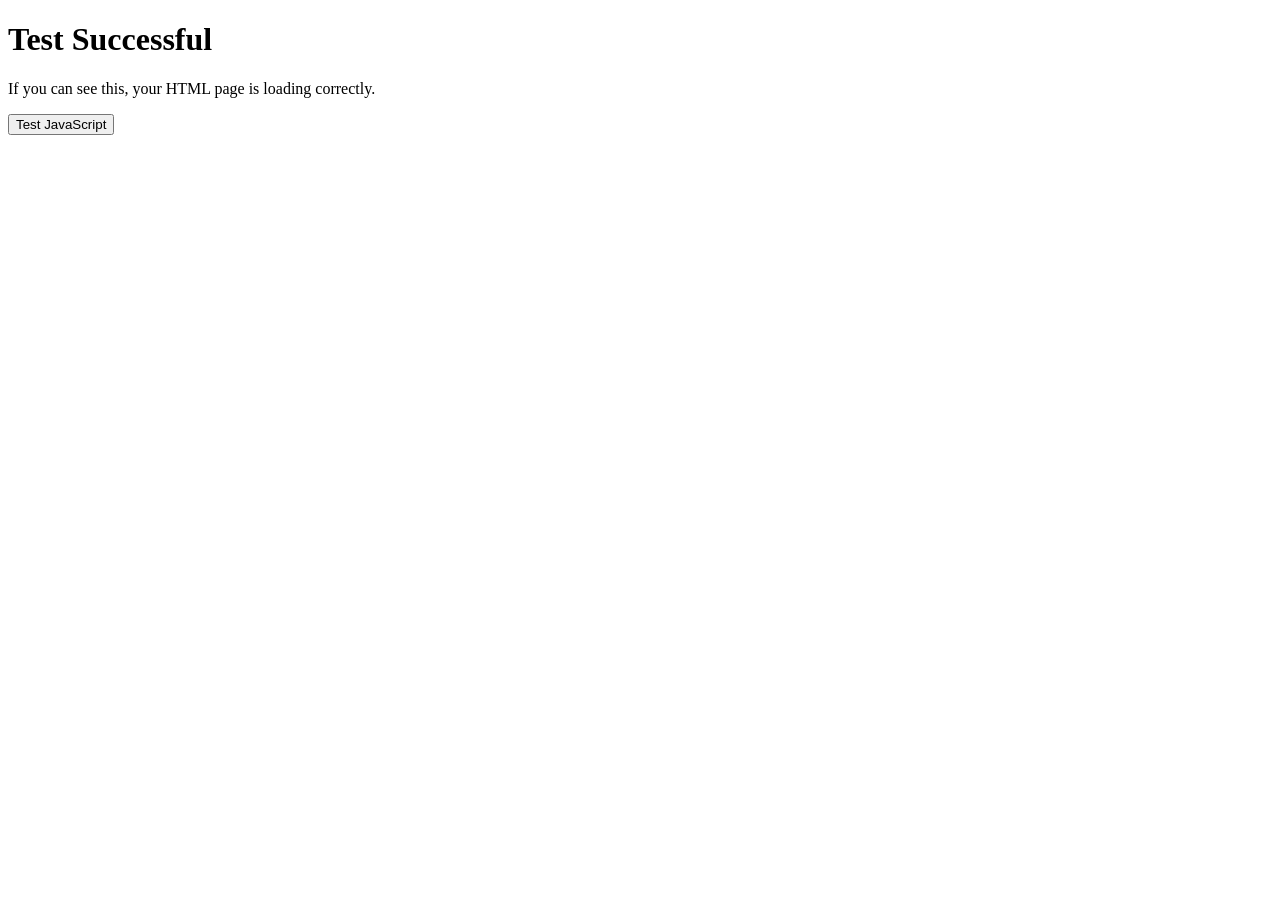
==== index.html @ 6f076357 "hello tyler" ====
<!DOCTYPE html>
<html lang="en">
<head>
    <meta charset="UTF-8">
    <meta name="viewport" content="width=device-width, initial-scale=1.0">
    <title>Site Test Page</title>
</head>
<body>
    <h1>Test Successful</h1>
    <p>If you can see this, your HTML page is loading correctly.</p>
    <button onclick="alert('JavaScript is working!')">Test JavaScript</button>
</body>
</html>
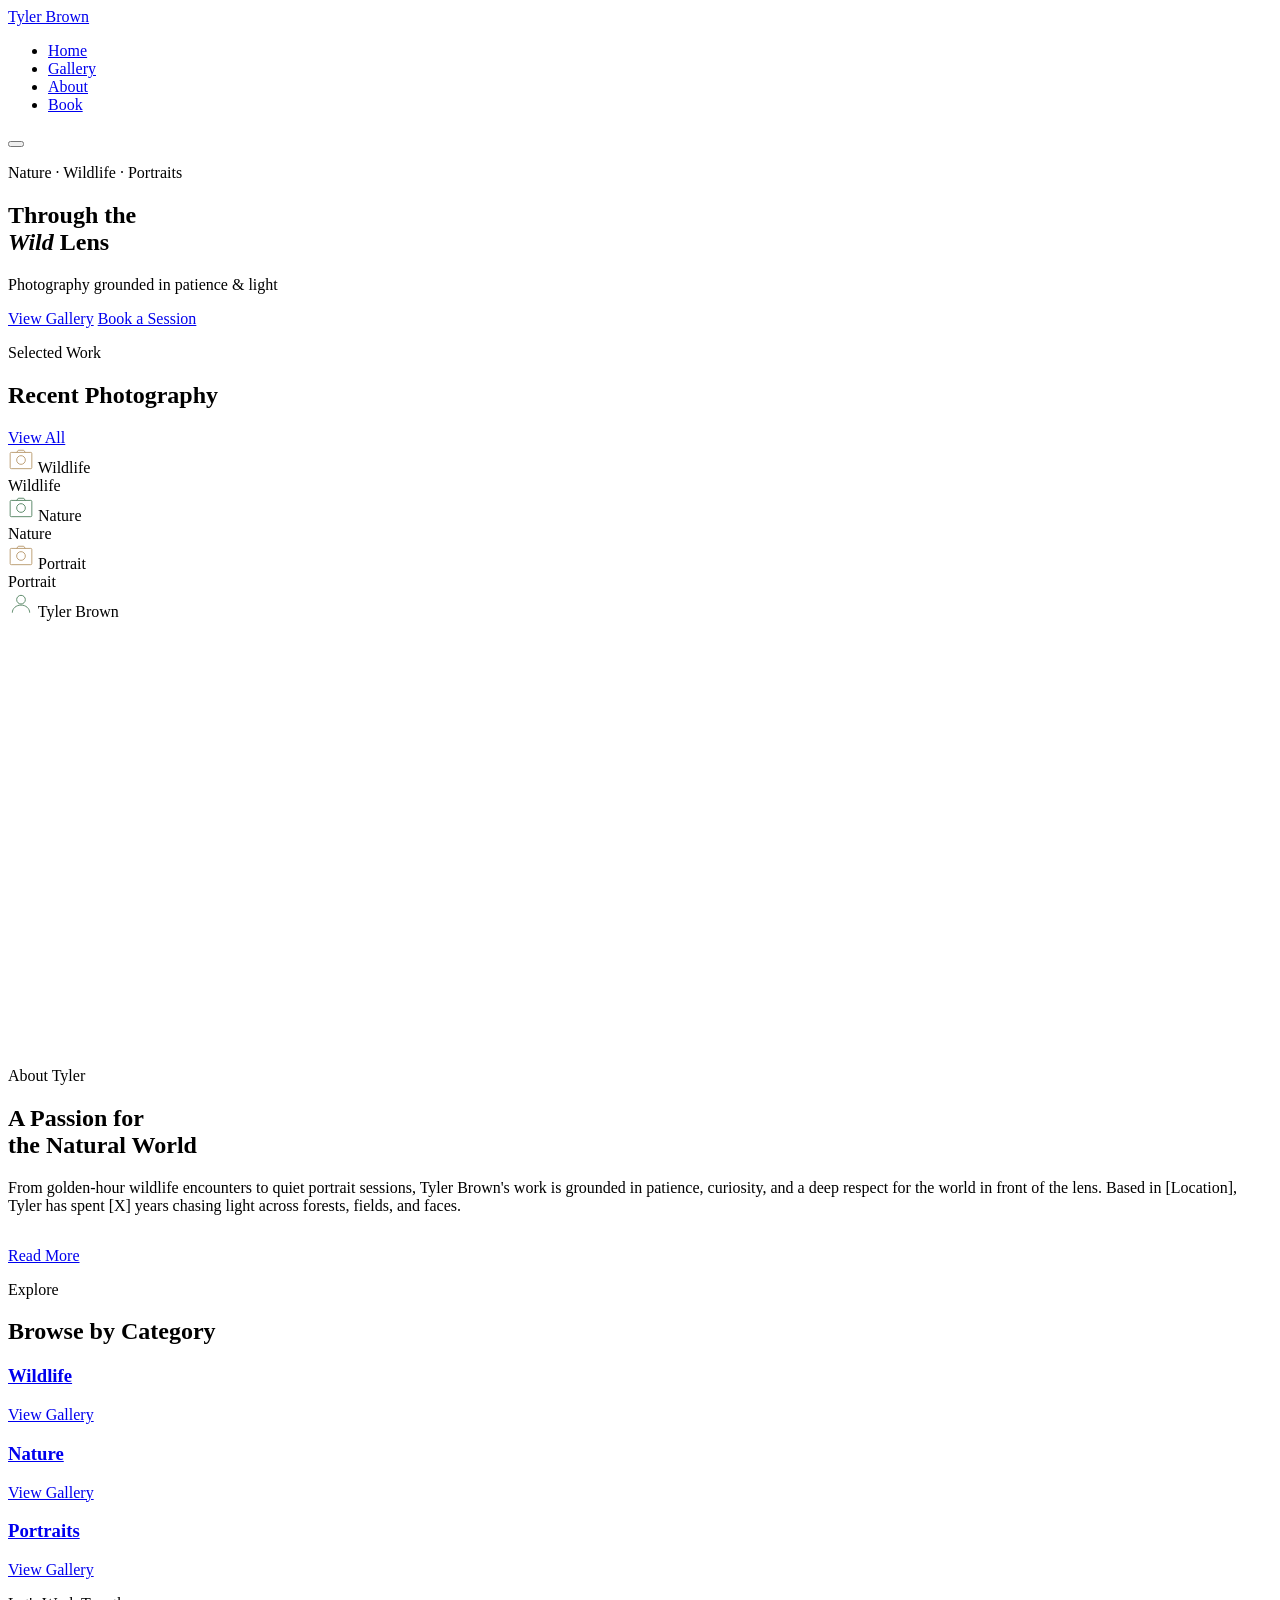
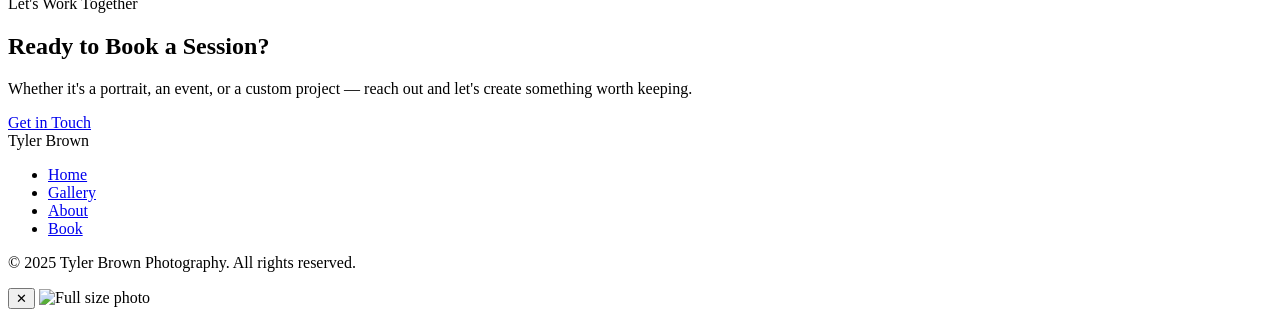
==== commit 8fff107b: "testing" ====
--- a/index.html
+++ b/index.html
@@ -1,13 +1,159 @@
 <!DOCTYPE html>
 <html lang="en">
 <head>
-    <meta charset="UTF-8">
-    <meta name="viewport" content="width=device-width, initial-scale=1.0">
-    <title>Site Test Page</title>
+  <meta charset="UTF-8" />
+  <meta name="viewport" content="width=device-width, initial-scale=1.0" />
+  <meta name="description" content="Tyler Brown Photography — Nature, wildlife, and portrait photography." />
+  <title>Tyler Brown Photography</title>
+  <link rel="preconnect" href="https://fonts.googleapis.com" />
+  <link rel="preconnect" href="https://fonts.gstatic.com" crossorigin />
+  <link href="https://fonts.googleapis.com/css2?family=Cormorant+Garamond:ital,wght@0,300;0,400;1,300;1,400&family=Jost:wght@300;400;500&display=swap" rel="stylesheet" />
+  <link rel="stylesheet" href="css/style.css" />
 </head>
 <body>
-    <h1>Test Successful</h1>
-    <p>If you can see this, your HTML page is loading correctly.</p>
-    <button onclick="alert('JavaScript is working!')">Test JavaScript</button>
+
+  <nav>
+    <a href="index.html" class="nav-logo">Tyler Brown</a>
+    <ul class="nav-links">
+      <li><a href="index.html">Home</a></li>
+      <li><a href="gallery.html">Gallery</a></li>
+      <li><a href="about.html">About</a></li>
+      <li><a href="book.html">Book</a></li>
+    </ul>
+    <button class="nav-toggle" aria-label="Toggle menu">
+      <span></span><span></span><span></span>
+    </button>
+  </nav>
+
+  <section class="hero">
+    <div class="hero-wall"></div>
+    <div class="hero-grain"></div>
+    <div class="hero-floor">
+      <div class="hero-floor-seams"></div>
+      <div class="hero-floor-top"></div>
+    </div>
+    <div class="hero-content">
+      <p class="hero-eyebrow">Nature · Wildlife · Portraits</p>
+      <h1 class="hero-title">Through the<br><em>Wild</em> Lens</h1>
+      <p class="hero-sub">Photography grounded in patience &amp; light</p>
+      <div class="hero-cta">
+        <a href="gallery.html" class="btn btn-gold">View Gallery</a>
+        <a href="book.html" class="btn btn-forest">Book a Session</a>
+      </div>
+    </div>
+  </section>
+
+  <section class="featured">
+    <div class="featured-header fade-in">
+      <div>
+        <p class="section-label">Selected Work</p>
+        <h2 class="section-title">Recent Photography</h2>
+      </div>
+      <a href="gallery.html" class="btn btn-dark">View All</a>
+    </div>
+    <div class="featured-grid">
+      <div class="photo-card">
+        <div class="photo-placeholder">
+          <svg width="26" height="26" viewBox="0 0 24 24" fill="none" stroke="#b49464" stroke-width="0.8"><rect x="2" y="5" width="20" height="15" rx="1"/><circle cx="12" cy="12" r="4"/><path d="M8 5l1.5-2h5L16 5"/></svg>
+          <span>Wildlife</span>
+        </div>
+        <div class="photo-card-overlay"><span class="photo-card-label">Wildlife</span></div>
+      </div>
+      <div class="photo-card">
+        <div class="photo-placeholder">
+          <svg width="26" height="26" viewBox="0 0 24 24" fill="none" stroke="#4a7c59" stroke-width="0.8"><rect x="2" y="5" width="20" height="15" rx="1"/><circle cx="12" cy="12" r="4"/><path d="M8 5l1.5-2h5L16 5"/></svg>
+          <span>Nature</span>
+        </div>
+        <div class="photo-card-overlay"><span class="photo-card-label">Nature</span></div>
+      </div>
+      <div class="photo-card">
+        <div class="photo-placeholder">
+          <svg width="26" height="26" viewBox="0 0 24 24" fill="none" stroke="#b49464" stroke-width="0.8"><rect x="2" y="5" width="20" height="15" rx="1"/><circle cx="12" cy="12" r="4"/><path d="M8 5l1.5-2h5L16 5"/></svg>
+          <span>Portrait</span>
+        </div>
+        <div class="photo-card-overlay"><span class="photo-card-label">Portrait</span></div>
+      </div>
+    </div>
+  </section>
+
+  <section class="about-inline">
+    <div class="about-inline-inner">
+      <div class="about-img-wrap fade-in">
+        <div class="photo-placeholder" style="height:460px;border-radius:1px;">
+          <svg width="26" height="26" viewBox="0 0 24 24" fill="none" stroke="#4a7c59" stroke-width="0.8"><circle cx="12" cy="8" r="4"/><path d="M4 20c0-4 3.6-7 8-7s8 3 8 7"/></svg>
+          <span>Tyler Brown</span>
+        </div>
+        <div class="about-img-accent"></div>
+      </div>
+      <div class="about-text fade-in">
+        <p class="section-label">About Tyler</p>
+        <h2 class="section-title">A Passion for<br>the Natural World</h2>
+        <p class="section-body" style="margin:1.25rem 0 2rem;">
+          From golden-hour wildlife encounters to quiet portrait sessions,
+          Tyler Brown's work is grounded in patience, curiosity, and a deep
+          respect for the world in front of the lens. Based in [Location],
+          Tyler has spent [X] years chasing light across forests, fields, and faces.
+        </p>
+        <a href="about.html" class="btn btn-outline-parchment">Read More</a>
+      </div>
+    </div>
+  </section>
+
+  <section class="categories">
+    <div class="categories-inner">
+      <p class="section-label">Explore</p>
+      <h2 class="section-title fade-in">Browse by Category</h2>
+      <div class="categories-grid">
+        <a href="gallery.html?filter=wildlife" class="category-card">
+          <div class="category-glow green"></div>
+          <div class="category-card-content">
+            <h3 class="category-card-title">Wildlife</h3>
+            <span class="category-card-sub">View Gallery</span>
+          </div>
+        </a>
+        <a href="gallery.html?filter=nature" class="category-card">
+          <div class="category-glow green"></div>
+          <div class="category-card-content">
+            <h3 class="category-card-title">Nature</h3>
+            <span class="category-card-sub">View Gallery</span>
+          </div>
+        </a>
+        <a href="gallery.html?filter=portraits" class="category-card">
+          <div class="category-glow gold"></div>
+          <div class="category-card-content">
+            <h3 class="category-card-title">Portraits</h3>
+            <span class="category-card-sub">View Gallery</span>
+          </div>
+        </a>
+      </div>
+    </div>
+  </section>
+
+  <section class="cta-banner">
+    <p class="section-label">Let's Work Together</p>
+    <h2 class="section-title">Ready to Book a Session?</h2>
+    <p class="section-body">
+      Whether it's a portrait, an event, or a custom project — reach out and let's create something worth keeping.
+    </p>
+    <a href="book.html" class="btn btn-gold">Get in Touch</a>
+  </section>
+
+  <footer>
+    <span class="footer-logo">Tyler Brown</span>
+    <ul class="footer-links">
+      <li><a href="index.html">Home</a></li>
+      <li><a href="gallery.html">Gallery</a></li>
+      <li><a href="about.html">About</a></li>
+      <li><a href="book.html">Book</a></li>
+    </ul>
+    <p class="footer-copy">&copy; 2025 Tyler Brown Photography. All rights reserved.</p>
+  </footer>
+
+  <div class="lightbox" id="lightbox">
+    <button class="lightbox-close" onclick="closeLightbox()">&#x2715;</button>
+    <img class="lightbox-img" id="lightbox-img" src="" alt="Full size photo" />
+  </div>
+
+  <script src="js/main.js"></script>
 </body>
-</html>
+</html>
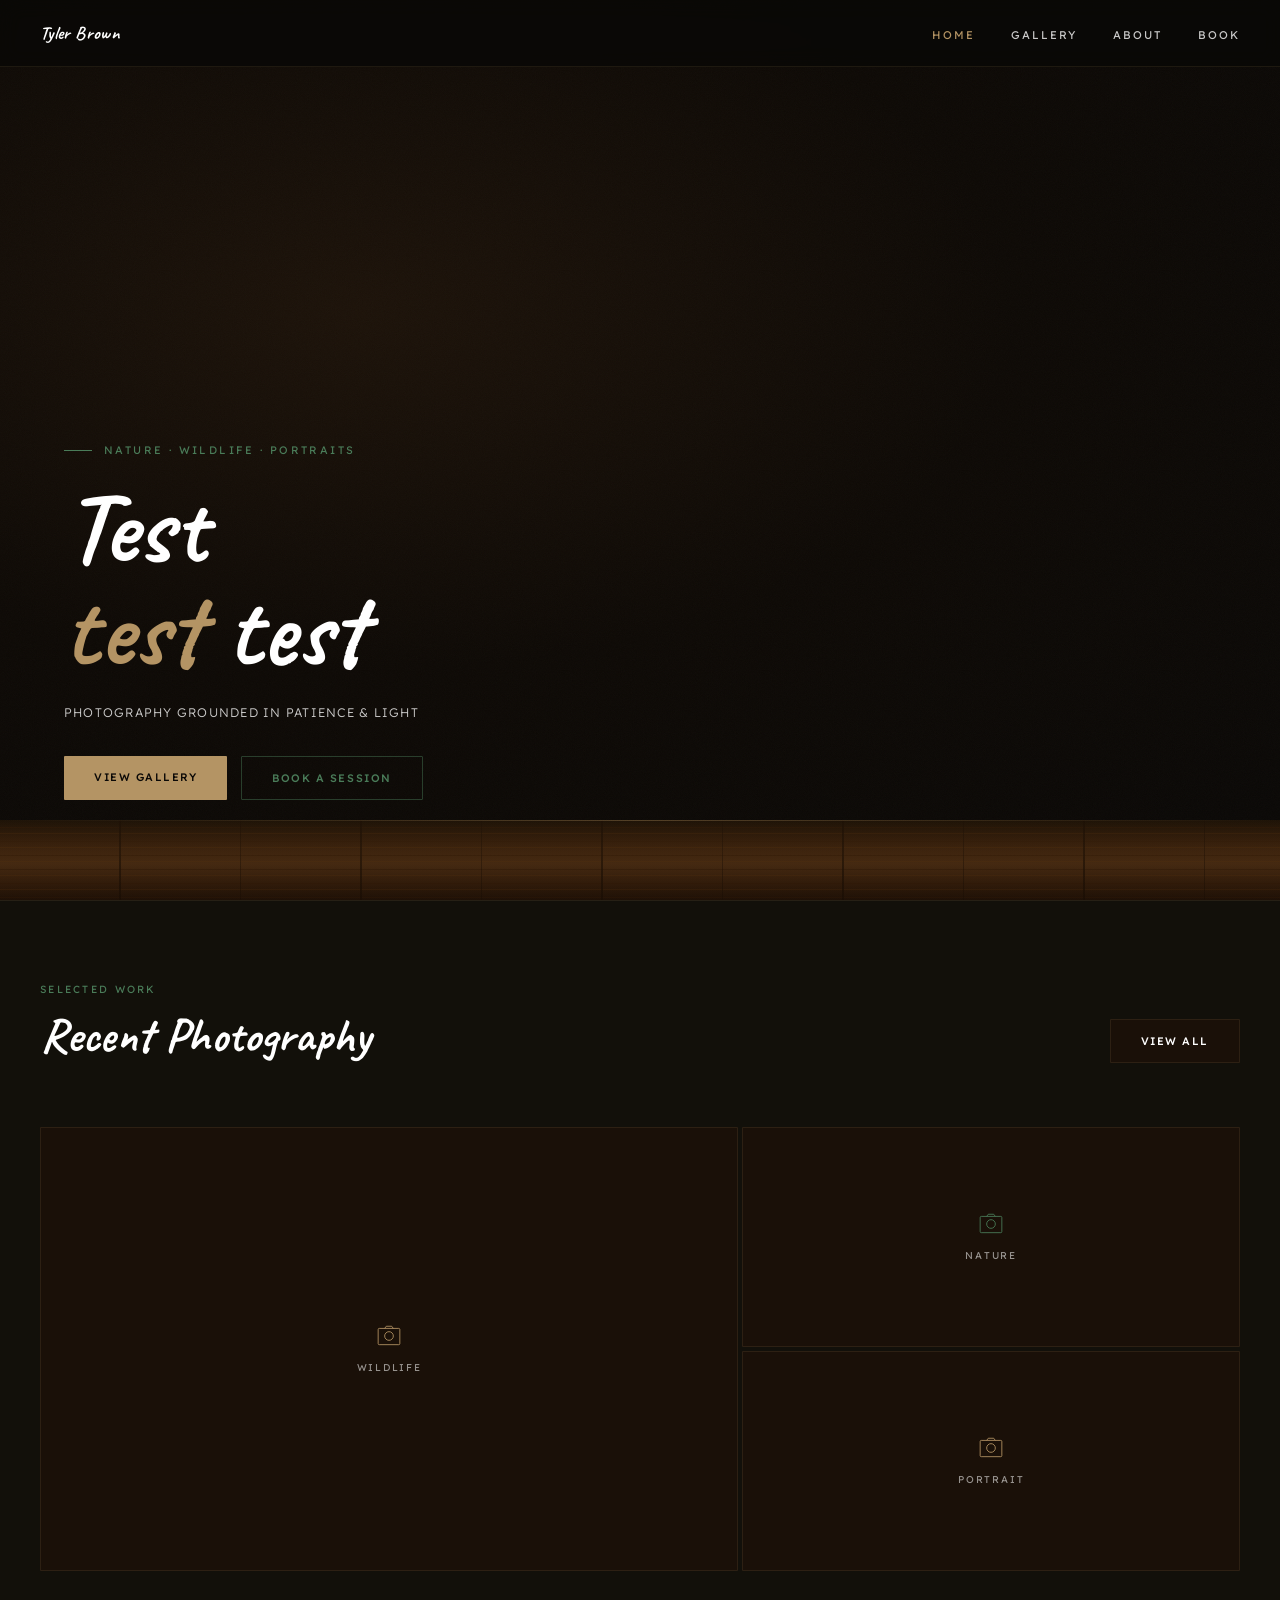
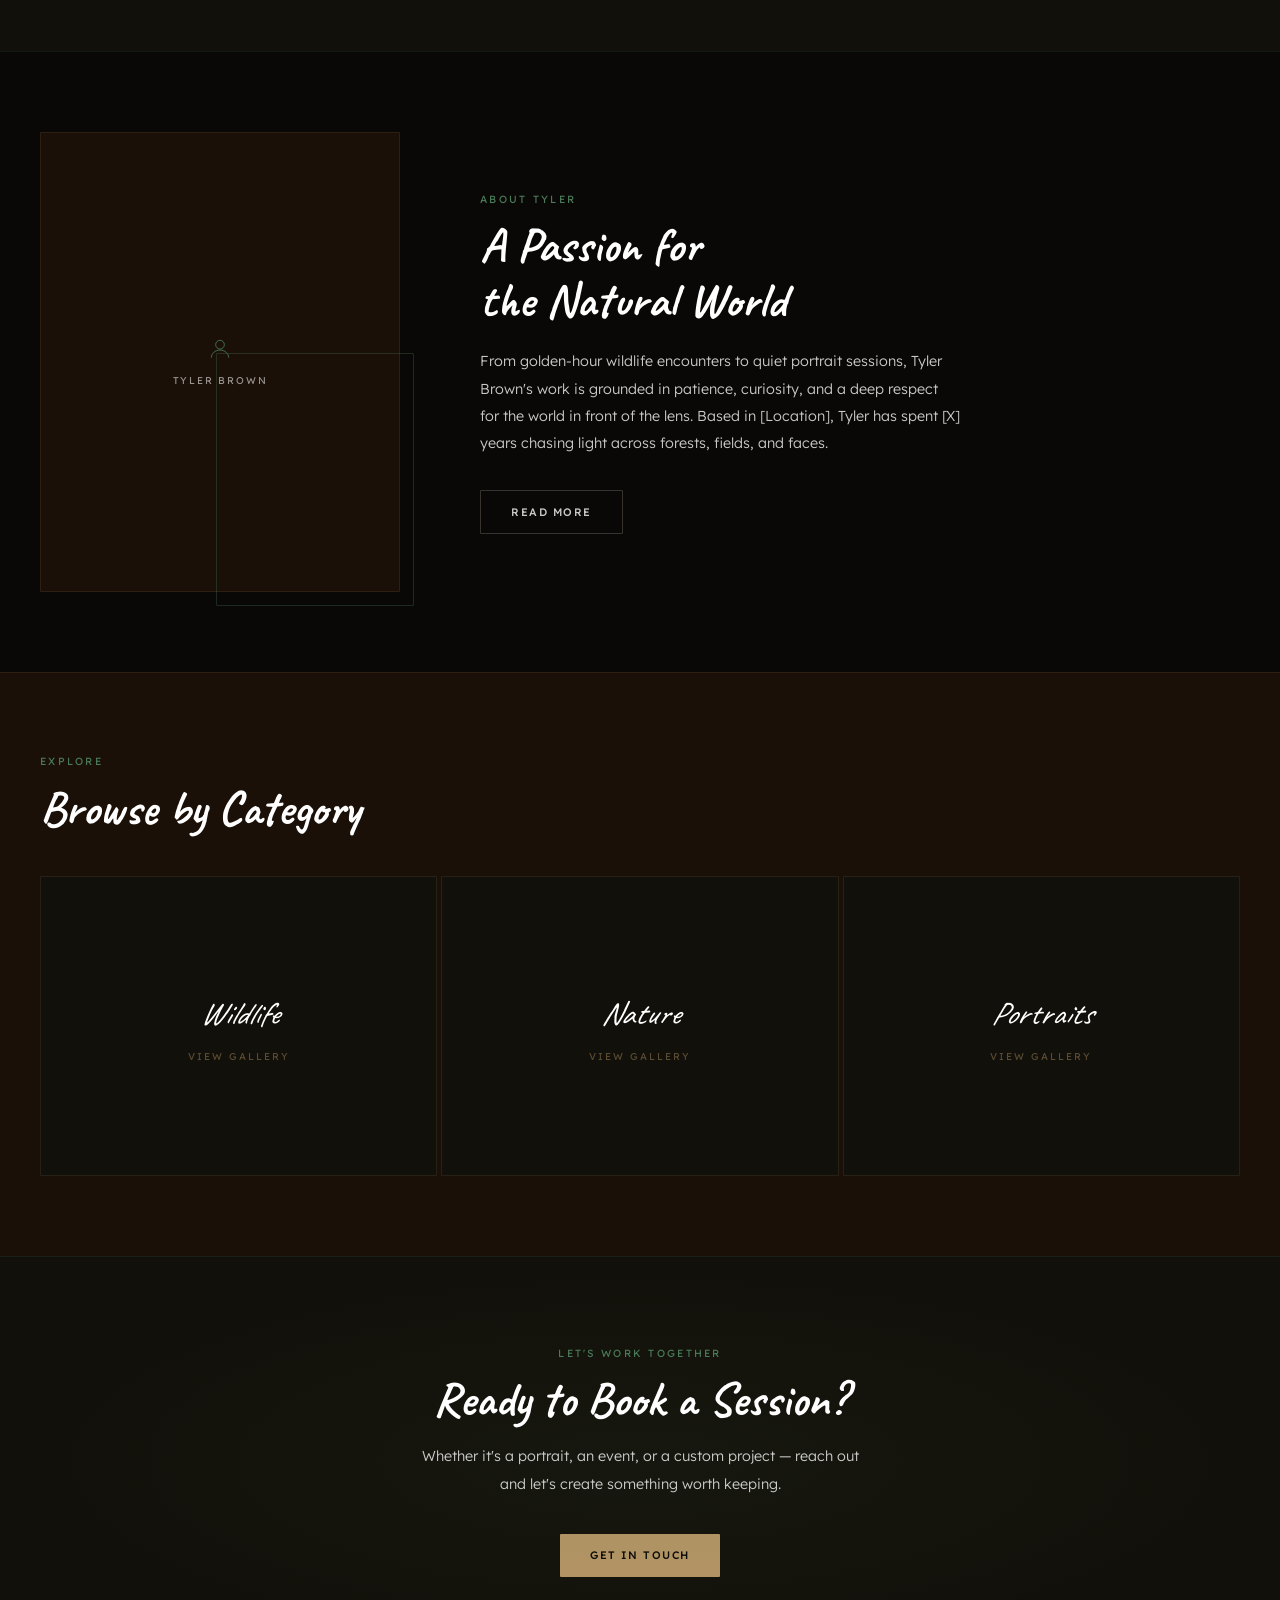
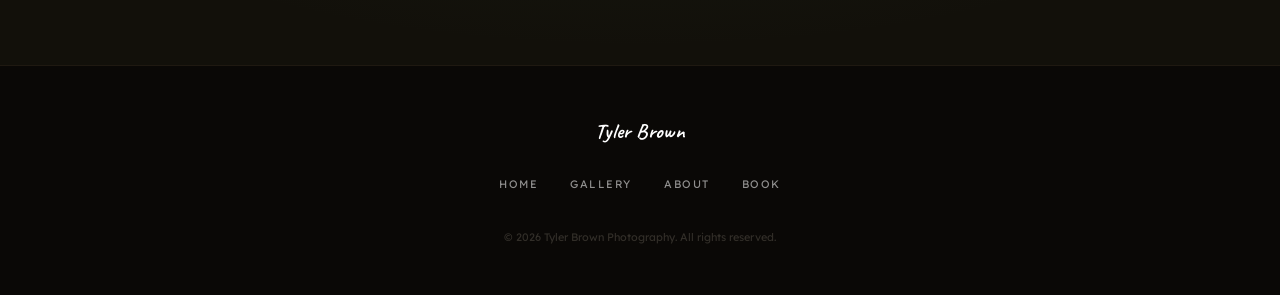
==== commit 7813ca19: "add site files, ignore .claude folder" ====
--- a/index.html
+++ b/index.html
@@ -8,7 +8,7 @@
   <link rel="preconnect" href="https://fonts.googleapis.com" />
   <link rel="preconnect" href="https://fonts.gstatic.com" crossorigin />
   <link href="https://fonts.googleapis.com/css2?family=Cormorant+Garamond:ital,wght@0,300;0,400;1,300;1,400&family=Jost:wght@300;400;500&display=swap" rel="stylesheet" />
-  <link rel="stylesheet" href="css/style.css" />
+  <link rel="stylesheet" href="style_2.css" />
 </head>
 <body>
 
@@ -34,7 +34,7 @@
     </div>
     <div class="hero-content">
       <p class="hero-eyebrow">Nature · Wildlife · Portraits</p>
-      <h1 class="hero-title">Through the<br><em>Wild</em> Lens</h1>
+      <h1 class="hero-title">Test<br><em>test</em> test</h1>
       <p class="hero-sub">Photography grounded in patience &amp; light</p>
       <div class="hero-cta">
         <a href="gallery.html" class="btn btn-gold">View Gallery</a>
@@ -146,7 +146,7 @@
       <li><a href="about.html">About</a></li>
       <li><a href="book.html">Book</a></li>
     </ul>
-    <p class="footer-copy">&copy; 2025 Tyler Brown Photography. All rights reserved.</p>
+    <p class="footer-copy">&copy; 2026 Tyler Brown Photography. All rights reserved.</p>
   </footer>
 
   <div class="lightbox" id="lightbox">
@@ -154,6 +154,6 @@
     <img class="lightbox-img" id="lightbox-img" src="" alt="Full size photo" />
   </div>
 
-  <script src="js/main.js"></script>
+  <script src="main.js"></script>
 </body>
 </html>
--- a/style_2.css
+++ b/style_2.css
@@ -0,0 +1,1019 @@
+@import url('https://fonts.googleapis.com/css2?family=Caveat:wght@700&family=Lobster&family=Lexend:wght@300;400;500;700&display=swap');
+
+* { margin: 0; padding: 0; box-sizing: border-box; }
+
+:root {
+  --obsidian:   #0a0806;
+  --dark-oak:   #12100a;
+  --bark:       #1a1008;
+  --walnut:     #3d2410;
+  --gold:       #b49464;
+  --gold-muted: rgba(180,148,100,0.45);
+  --forest:     #4a7c59;
+  --moss:       #2d5c3e;
+  --parchment:  #ffffff;
+  --parchment-muted: rgba(255,255,255,0.78);
+  --parchment-dim:   rgba(255,255,255,0.55);
+  --border-gold:   rgba(180,148,100,0.12);
+  --border-forest: rgba(74,124,89,0.15);
+  --font-serif: 'Caveat', 'Lobster', cursive;
+  --font-sans:  'Lexend', system-ui, sans-serif;
+  --font-brand: 'Lobster', 'Caveat', cursive;
+  --ease: 0.35s ease;
+}
+
+html { scroll-behavior: smooth; }
+
+body {
+  font-family: var(--font-sans);
+  background: var(--obsidian);
+  color: var(--parchment);
+  line-height: 1.7;
+}
+
+/* ── NAV ── */
+nav {
+  position: fixed;
+  top: 0; width: 100%; z-index: 100;
+  padding: 1.1rem 2.5rem;
+  display: flex;
+  justify-content: space-between;
+  align-items: center;
+  background: rgba(10,8,6,0.88);
+  backdrop-filter: blur(10px);
+  border-bottom: 1px solid var(--border-gold);
+}
+
+.nav-logo {
+  font-family: var(--font-serif);
+  font-size: 1.15rem;
+  font-weight: 700;
+  color: var(--parchment);
+  text-decoration: none;
+  letter-spacing: 0.02em;
+  text-transform: none;
+}
+
+.nav-links { display: flex; gap: 2.25rem; list-style: none; }
+
+.nav-links a {
+  text-decoration: none;
+  color: var(--parchment-muted);
+  font-size: 0.7rem;
+  font-weight: 400;
+  letter-spacing: 0.18em;
+  text-transform: uppercase;
+  transition: color var(--ease);
+}
+
+.nav-links a:hover,
+.nav-links a.active { color: var(--gold); }
+
+.nav-toggle {
+  display: none;
+  flex-direction: column;
+  gap: 5px;
+  cursor: pointer;
+  background: none;
+  border: none;
+  padding: 4px;
+}
+
+.nav-toggle span {
+  display: block;
+  width: 22px;
+  height: 1px;
+  background: var(--parchment);
+  transition: var(--ease);
+}
+
+/* ── HERO ── */
+.hero {
+  position: relative;
+  height: 100vh;
+  min-height: 600px;
+  display: flex;
+  align-items: flex-end;
+  overflow: hidden;
+}
+
+.hero-wall {
+  position: absolute;
+  inset: 0 0 80px 0;
+  background: radial-gradient(ellipse at 28% 38%, #1c1209 0%, #0d0905 50%, #0a0806 100%);
+}
+
+.hero-grain {
+  position: absolute;
+  inset: 0 0 80px 0;
+  background-image: url("data:image/svg+xml,%3Csvg viewBox='0 0 300 300' xmlns='http://www.w3.org/2000/svg'%3E%3Cfilter id='n'%3E%3CfeTurbulence type='fractalNoise' baseFrequency='0.72' numOctaves='4' stitchTiles='stitch'/%3E%3C/filter%3E%3Crect width='100%25' height='100%25' filter='url(%23n)' opacity='0.055'/%3E%3C/svg%3E");
+  background-size: 200px;
+  opacity: 0.5;
+}
+
+/* Wood floor */
+.hero-floor {
+  position: absolute;
+  bottom: 0; left: 0; right: 0;
+  height: 80px;
+  background: linear-gradient(180deg, #150d05 0%, #2a1709 25%, #3d2410 55%, #2a1709 80%, #1a0e06 100%);
+  overflow: hidden;
+}
+
+.hero-floor::before {
+  content: '';
+  position: absolute;
+  inset: 0;
+  background: repeating-linear-gradient(
+    180deg,
+    transparent 0px,
+    transparent 7px,
+    rgba(40,20,5,0.55) 7px,
+    rgba(40,20,5,0.55) 8px,
+    transparent 8px,
+    transparent 13px,
+    rgba(80,45,12,0.25) 13px,
+    rgba(80,45,12,0.25) 14px
+  );
+}
+
+.hero-floor::after {
+  content: '';
+  position: absolute;
+  inset: 0;
+  background: linear-gradient(180deg,
+    rgba(180,120,50,0.06) 0%,
+    rgba(140,90,30,0.12) 40%,
+    rgba(80,45,12,0.08) 100%
+  );
+}
+
+.hero-floor-seams {
+  position: absolute;
+  inset: 0;
+  background: repeating-linear-gradient(
+    90deg,
+    transparent 0px,
+    transparent 119px,
+    rgba(20,10,3,0.7) 119px,
+    rgba(20,10,3,0.7) 121px,
+    transparent 121px,
+    transparent 240px,
+    rgba(20,10,3,0.5) 240px,
+    rgba(20,10,3,0.5) 241px
+  );
+}
+
+.hero-floor-top {
+  position: absolute;
+  top: 0; left: 0; right: 0;
+  height: 1px;
+  background: linear-gradient(90deg, transparent, rgba(180,148,100,0.2) 30%, rgba(180,148,100,0.35) 50%, rgba(180,148,100,0.2) 70%, transparent);
+}
+
+.hero-content {
+  position: relative;
+  z-index: 2;
+  padding: 0 0 100px 4rem;
+  max-width: 700px;
+}
+
+.hero-eyebrow {
+  display: flex;
+  align-items: center;
+  gap: 12px;
+  font-size: 0.68rem;
+  letter-spacing: 0.22em;
+  text-transform: uppercase;
+  color: var(--forest);
+  margin-bottom: 1.1rem;
+  font-weight: 400;
+}
+
+.hero-eyebrow::before {
+  content: '';
+  display: block;
+  width: 28px;
+  height: 1px;
+  background: var(--forest);
+  flex-shrink: 0;
+}
+
+.hero-title {
+  font-family: var(--font-serif);
+  font-size: clamp(3rem, 8vw, 6.5rem);
+  font-weight: 700;
+  line-height: 1.0;
+  color: var(--parchment);
+  margin-bottom: 1.25rem;
+  font-style: normal;
+}
+
+.hero-title em {
+  font-style: normal;
+  color: var(--gold);
+}
+
+.hero-sub {
+  font-size: 0.78rem;
+  letter-spacing: 0.1em;
+  text-transform: uppercase;
+  color: var(--parchment-muted);
+  font-weight: 300;
+  margin-bottom: 2rem;
+}
+
+.hero-cta { display: flex; gap: 0.875rem; flex-wrap: wrap; }
+
+/* ── BUTTONS ── */
+.btn {
+  display: inline-block;
+  padding: 0.75rem 1.875rem;
+  font-family: var(--font-sans);
+  font-size: 0.68rem;
+  font-weight: 500;
+  letter-spacing: 0.14em;
+  text-transform: uppercase;
+  text-decoration: none;
+  border-radius: 1px;
+  cursor: pointer;
+  border: none;
+  transition: var(--ease);
+}
+
+.btn-gold {
+  background: var(--gold);
+  color: var(--obsidian);
+}
+.btn-gold:hover { background: var(--parchment); }
+
+.btn-forest {
+  background: transparent;
+  color: var(--forest);
+  border: 1px solid rgba(74,124,89,0.45);
+}
+.btn-forest:hover {
+  background: rgba(74,124,89,0.1);
+  border-color: var(--forest);
+}
+
+.btn-outline-parchment {
+  background: transparent;
+  color: var(--parchment-muted);
+  border: 1px solid rgba(232,220,200,0.2);
+}
+.btn-outline-parchment:hover {
+  color: var(--parchment);
+  border-color: rgba(232,220,200,0.45);
+}
+
+.btn-dark {
+  background: var(--bark);
+  color: var(--parchment);
+  border: 1px solid var(--border-gold);
+}
+.btn-dark:hover { background: var(--walnut); }
+
+/* ── SECTION BASE ── */
+.section-label {
+  font-size: 0.65rem;
+  letter-spacing: 0.22em;
+  text-transform: uppercase;
+  color: var(--forest);
+  margin-bottom: 0.6rem;
+  font-weight: 400;
+}
+
+.section-title {
+  font-family: var(--font-serif);
+  font-size: clamp(1.8rem, 4vw, 3rem);
+  font-weight: 700;
+  font-style: normal;
+  color: var(--parchment);
+  line-height: 1.15;
+}
+
+.section-body {
+  color: var(--parchment-muted);
+  font-size: 0.9rem;
+  font-weight: 300;
+  line-height: 1.9;
+}
+
+/* ── FEATURED WORK ── */
+.featured {
+  background: var(--dark-oak);
+  padding: 5rem 2.5rem;
+  border-top: 1px solid var(--border-gold);
+}
+
+.featured-header {
+  display: flex;
+  justify-content: space-between;
+  align-items: flex-end;
+  margin-bottom: 2rem;
+  max-width: 1200px;
+  margin-left: auto;
+  margin-right: auto;
+  flex-wrap: wrap;
+  gap: 1rem;
+  padding-bottom: 2rem;
+}
+
+.featured-grid {
+  max-width: 1200px;
+  margin: 0 auto;
+  display: grid;
+  grid-template-columns: repeat(12, 1fr);
+  grid-template-rows: 220px 220px;
+  gap: 4px;
+}
+
+.featured-grid .photo-card:nth-child(1) { grid-column: span 7; grid-row: span 2; }
+.featured-grid .photo-card:nth-child(2) { grid-column: span 5; }
+.featured-grid .photo-card:nth-child(3) { grid-column: span 5; }
+
+.photo-card {
+  position: relative;
+  overflow: hidden;
+  border-radius: 1px;
+  background: var(--bark);
+  cursor: pointer;
+}
+
+.photo-card img {
+  width: 100%;
+  height: 100%;
+  object-fit: cover;
+  display: block;
+  transition: transform 0.7s ease;
+  filter: brightness(0.88) saturate(0.9);
+}
+
+.photo-card:hover img {
+  transform: scale(1.05);
+  filter: brightness(0.95) saturate(1);
+}
+
+.photo-card-overlay {
+  position: absolute;
+  inset: 0;
+  background: linear-gradient(to top, rgba(10,8,6,0.75) 0%, transparent 55%);
+  opacity: 0;
+  transition: var(--ease);
+  display: flex;
+  align-items: flex-end;
+  padding: 1.1rem 1.25rem;
+}
+
+.photo-card:hover .photo-card-overlay { opacity: 1; }
+
+.photo-card-label {
+  font-size: 0.65rem;
+  letter-spacing: 0.16em;
+  text-transform: uppercase;
+  color: var(--parchment);
+  font-weight: 400;
+  border-left: 2px solid var(--gold);
+  padding-left: 8px;
+}
+
+/* ── ABOUT (homepage inline) ── */
+.about-inline {
+  background: var(--obsidian);
+  border-top: 1px solid var(--border-forest);
+  padding: 5rem 2.5rem;
+}
+
+.about-inline-inner {
+  max-width: 1200px;
+  margin: 0 auto;
+  display: grid;
+  grid-template-columns: 360px 1fr;
+  gap: 5rem;
+  align-items: center;
+}
+
+.about-img-wrap {
+  position: relative;
+}
+
+.about-img-wrap img {
+  width: 100%;
+  height: 460px;
+  object-fit: cover;
+  border-radius: 1px;
+  display: block;
+  filter: brightness(0.85) saturate(0.85);
+}
+
+.about-img-accent {
+  position: absolute;
+  bottom: -14px;
+  right: -14px;
+  width: 55%;
+  height: 55%;
+  border: 1px solid rgba(74,124,89,0.3);
+  border-radius: 1px;
+  pointer-events: none;
+}
+
+.about-img-floor {
+  position: absolute;
+  bottom: 0; left: 0; right: 0;
+  height: 28px;
+  border-radius: 0 0 1px 1px;
+  background: linear-gradient(180deg, #1a0e06, #2c1a0a);
+  overflow: hidden;
+}
+
+.about-img-floor::before {
+  content: '';
+  position: absolute;
+  inset: 0;
+  background: repeating-linear-gradient(180deg,
+    transparent 0, transparent 5px,
+    rgba(40,20,5,0.6) 5px, rgba(40,20,5,0.6) 6px
+  );
+}
+
+.about-text .section-title { margin-bottom: 1.25rem; }
+
+.about-text .section-body { margin-bottom: 2rem; max-width: 480px; }
+
+/* ── CATEGORIES ── */
+.categories {
+  background: var(--bark);
+  padding: 5rem 2.5rem;
+  border-top: 1px solid var(--border-gold);
+}
+
+.categories-inner { max-width: 1200px; margin: 0 auto; }
+
+.categories-inner .section-title { margin-bottom: 2.5rem; }
+
+.categories-grid {
+  display: grid;
+  grid-template-columns: repeat(3, 1fr);
+  gap: 4px;
+}
+
+.category-card {
+  position: relative;
+  height: 300px;
+  overflow: hidden;
+  border-radius: 1px;
+  background: var(--dark-oak);
+  cursor: pointer;
+  text-decoration: none;
+  display: block;
+  border: 1px solid var(--border-gold);
+}
+
+.category-card img {
+  width: 100%;
+  height: 100%;
+  object-fit: cover;
+  opacity: 0.45;
+  transition: opacity 0.5s ease, transform 0.7s ease;
+  filter: saturate(0.7);
+}
+
+.category-card:hover img {
+  opacity: 0.65;
+  transform: scale(1.06);
+}
+
+.category-glow {
+  position: absolute;
+  inset: 0;
+  transition: opacity 0.4s ease;
+  opacity: 0;
+}
+
+.category-glow.green { background: radial-gradient(circle at 50% 70%, rgba(74,124,89,0.25), transparent 65%); }
+.category-glow.gold  { background: radial-gradient(circle at 50% 70%, rgba(180,148,100,0.2), transparent 65%); }
+
+.category-card:hover .category-glow { opacity: 1; }
+
+.category-card-content {
+  position: absolute;
+  inset: 0;
+  display: flex;
+  flex-direction: column;
+  align-items: center;
+  justify-content: center;
+  padding: 1.5rem;
+  text-align: center;
+}
+
+.category-card-title {
+  font-family: var(--font-serif);
+  font-size: 2rem;
+  font-weight: 300;
+  font-style: italic;
+  color: var(--parchment);
+  margin-bottom: 0.4rem;
+}
+
+.category-card-sub {
+  font-size: 0.62rem;
+  letter-spacing: 0.2em;
+  text-transform: uppercase;
+  color: var(--gold-muted);
+  font-weight: 400;
+  transition: color var(--ease);
+}
+
+.category-card:hover .category-card-sub { color: var(--gold); }
+
+/* ── CTA BANNER ── */
+.cta-banner {
+  background: var(--dark-oak);
+  padding: 5.5rem 2.5rem;
+  text-align: center;
+  border-top: 1px solid var(--border-forest);
+  position: relative;
+  overflow: hidden;
+}
+
+.cta-banner::before {
+  content: '';
+  position: absolute;
+  inset: 0;
+  background: radial-gradient(ellipse at center, rgba(74,124,89,0.07) 0%, transparent 65%);
+}
+
+.cta-banner .section-title { margin-bottom: 1rem; position: relative; }
+.cta-banner .section-body  { margin: 0 auto 2.25rem; max-width: 460px; position: relative; }
+
+/* ── FOOTER ── */
+footer {
+  background: var(--obsidian);
+  color: var(--parchment-dim);
+  padding: 3rem 2.5rem;
+  text-align: center;
+  border-top: 1px solid var(--border-gold);
+}
+
+.footer-logo {
+  font-family: var(--font-serif);
+  font-size: 1.3rem;
+  color: var(--parchment);
+  margin-bottom: 1.25rem;
+  display: block;
+  letter-spacing: 0.02em;
+  font-style: normal;
+  font-weight: 700;
+}
+
+.footer-links {
+  display: flex;
+  justify-content: center;
+  gap: 2rem;
+  list-style: none;
+  margin-bottom: 2rem;
+  flex-wrap: wrap;
+}
+
+.footer-links a {
+  text-decoration: none;
+  color: var(--parchment-dim);
+  font-size: 0.68rem;
+  letter-spacing: 0.14em;
+  text-transform: uppercase;
+  transition: color var(--ease);
+}
+
+.footer-links a:hover { color: var(--gold); }
+
+.footer-copy { font-size: 0.68rem; color: rgba(232,220,200,0.18); }
+
+/* ── PAGE HERO (inner pages) ── */
+.page-hero {
+  padding: 8.5rem 2.5rem 3.5rem;
+  max-width: 1200px;
+  margin: 0 auto;
+  border-bottom: 1px solid var(--border-gold);
+  margin-bottom: 0;
+}
+
+.page-hero .section-title { font-size: clamp(2.2rem, 5vw, 4rem); margin-bottom: 0.6rem; }
+
+.page-hero-sub {
+  color: var(--parchment-muted);
+  font-weight: 300;
+  font-size: 0.85rem;
+  letter-spacing: 0.05em;
+}
+
+/* ── GALLERY PAGE ── */
+.gallery-section { background: var(--dark-oak); padding: 3rem 2.5rem 5rem; }
+
+.gallery-filters {
+  display: flex;
+  gap: 0.6rem;
+  max-width: 1200px;
+  margin: 0 auto 2.5rem;
+  flex-wrap: wrap;
+}
+
+.filter-btn {
+  padding: 0.5rem 1.25rem;
+  background: none;
+  border: 1px solid var(--border-gold);
+  color: var(--parchment-muted);
+  font-size: 0.65rem;
+  letter-spacing: 0.14em;
+  text-transform: uppercase;
+  border-radius: 1px;
+  cursor: pointer;
+  font-family: var(--font-sans);
+  font-weight: 400;
+  transition: var(--ease);
+}
+
+.filter-btn:hover { border-color: var(--gold-muted); color: var(--parchment); }
+
+.filter-btn.active {
+  background: var(--gold);
+  border-color: var(--gold);
+  color: var(--obsidian);
+}
+
+.gallery-grid {
+  max-width: 1200px;
+  margin: 0 auto;
+  columns: 3;
+  column-gap: 4px;
+}
+
+.gallery-item {
+  break-inside: avoid;
+  margin-bottom: 4px;
+  overflow: hidden;
+  border-radius: 1px;
+  position: relative;
+  cursor: pointer;
+  display: block;
+}
+
+.gallery-item img {
+  width: 100%;
+  display: block;
+  transition: transform 0.55s ease;
+  filter: brightness(0.88) saturate(0.85);
+}
+
+.gallery-item:hover img {
+  transform: scale(1.04);
+  filter: brightness(0.95) saturate(1);
+}
+
+.gallery-item-label {
+  position: absolute;
+  bottom: 8px;
+  left: 10px;
+  font-size: 0.6rem;
+  letter-spacing: 0.16em;
+  text-transform: uppercase;
+  color: var(--parchment);
+  border-left: 2px solid var(--gold);
+  padding-left: 6px;
+  opacity: 0;
+  transition: opacity var(--ease);
+}
+
+.gallery-item:hover .gallery-item-label { opacity: 1; }
+
+/* ── ABOUT PAGE ── */
+.about-page { background: var(--dark-oak); padding: 4rem 2.5rem 5rem; }
+
+.about-page-inner {
+  max-width: 1200px;
+  margin: 0 auto;
+  display: grid;
+  grid-template-columns: 1fr 1fr;
+  gap: 5rem;
+  align-items: start;
+}
+
+.about-page-img-wrap { position: relative; }
+
+.about-page-img-wrap img {
+  width: 100%;
+  border-radius: 1px;
+  display: block;
+  filter: brightness(0.85) saturate(0.85);
+}
+
+.about-page-img-accent {
+  position: absolute;
+  bottom: -14px;
+  right: -14px;
+  width: 55%;
+  height: 55%;
+  border: 1px solid rgba(74,124,89,0.3);
+  border-radius: 1px;
+  pointer-events: none;
+}
+
+.about-page-text h2 {
+  font-family: var(--font-serif);
+  font-size: 1.5rem;
+  font-weight: 700;
+  font-style: normal;
+  color: var(--parchment);
+  margin: 2.25rem 0 0.75rem;
+}
+
+.about-page-text h2:first-child { margin-top: 0; }
+
+.about-page-text p {
+  color: var(--parchment-muted);
+  font-weight: 300;
+  line-height: 1.95;
+  margin-bottom: 0.875rem;
+  font-size: 0.9rem;
+}
+
+.gear-list { list-style: none; display: flex; flex-direction: column; gap: 0.6rem; }
+
+.gear-list li {
+  display: flex;
+  align-items: center;
+  gap: 0.75rem;
+  color: var(--parchment-muted);
+  font-size: 0.85rem;
+  font-weight: 300;
+}
+
+.gear-list li::before {
+  content: '';
+  display: block;
+  width: 4px;
+  height: 4px;
+  background: var(--forest);
+  border-radius: 50%;
+  flex-shrink: 0;
+}
+
+/* ── BOOK PAGE ── */
+.book-section { background: var(--dark-oak); padding: 4rem 2.5rem 5rem; }
+
+.book-inner {
+  max-width: 1100px;
+  margin: 0 auto;
+  display: grid;
+  grid-template-columns: 1fr 1.4fr;
+  gap: 5rem;
+  align-items: start;
+}
+
+.book-info h3 {
+  font-family: var(--font-serif);
+  font-size: 1.2rem;
+  font-weight: 700;
+  font-style: normal;
+  color: var(--parchment);
+  margin: 2rem 0 0.6rem;
+}
+
+.book-info h3:first-child { margin-top: 0; }
+
+.book-info p {
+  color: var(--parchment-muted);
+  font-size: 0.85rem;
+  line-height: 1.85;
+  font-weight: 300;
+}
+
+.service-list { list-style: none; display: flex; flex-direction: column; margin-top: 0.5rem; }
+
+.service-list li {
+  display: flex;
+  justify-content: space-between;
+  align-items: center;
+  padding: 0.75rem 0;
+  border-bottom: 1px solid var(--border-gold);
+  font-size: 0.82rem;
+  color: var(--parchment-muted);
+  font-weight: 300;
+}
+
+.service-price { color: var(--gold); font-weight: 400; }
+
+/* ── CONTACT FORM ── */
+.contact-form {
+  background: var(--bark);
+  padding: 2.25rem;
+  border-radius: 1px;
+  border: 1px solid var(--border-gold);
+}
+
+.contact-form h3 {
+  font-family: var(--font-serif);
+  font-size: 1.5rem;
+  font-weight: 700;
+  font-style: normal;
+  color: var(--parchment);
+  margin-bottom: 1.75rem;
+}
+
+.form-group { margin-bottom: 1.1rem; }
+
+.form-row { display: grid; grid-template-columns: 1fr 1fr; gap: 1rem; }
+
+label {
+  display: block;
+  font-size: 0.62rem;
+  letter-spacing: 0.14em;
+  text-transform: uppercase;
+  color: var(--parchment-muted);
+  margin-bottom: 0.45rem;
+  font-weight: 400;
+}
+
+input, select, textarea {
+  width: 100%;
+  padding: 0.7rem 0.9rem;
+  background: var(--dark-oak);
+  border: 1px solid var(--border-gold);
+  border-radius: 1px;
+  font-family: var(--font-sans);
+  font-size: 0.85rem;
+  color: var(--parchment);
+  font-weight: 300;
+  transition: border-color var(--ease);
+  appearance: none;
+}
+
+input::placeholder, textarea::placeholder { color: var(--parchment-dim); }
+
+input:focus, select:focus, textarea:focus {
+  outline: none;
+  border-color: var(--forest);
+}
+
+select option { background: var(--dark-oak); }
+
+textarea { resize: vertical; min-height: 110px; }
+
+.form-success {
+  display: none;
+  text-align: center;
+  padding: 3rem 1rem;
+}
+
+.form-success-title {
+  font-family: var(--font-serif);
+  font-size: 1.6rem;
+  font-style: normal;
+  font-weight: 700;
+  color: var(--parchment);
+  margin-bottom: 0.75rem;
+}
+
+.form-success p { color: var(--parchment-muted); font-size: 0.85rem; font-weight: 300; }
+
+/* ── LIGHTBOX ── */
+.lightbox {
+  display: none;
+  position: fixed;
+  inset: 0;
+  background: rgba(10,8,6,0.96);
+  z-index: 1000;
+  align-items: center;
+  justify-content: center;
+}
+
+.lightbox.active { display: flex; }
+
+.lightbox-img {
+  max-width: 90vw;
+  max-height: 88vh;
+  object-fit: contain;
+  border-radius: 1px;
+}
+
+.lightbox-close {
+  position: absolute;
+  top: 1.5rem;
+  right: 1.5rem;
+  background: none;
+  border: 1px solid var(--border-gold);
+  color: var(--parchment-muted);
+  font-size: 1rem;
+  cursor: pointer;
+  width: 40px;
+  height: 40px;
+  display: flex;
+  align-items: center;
+  justify-content: center;
+  transition: var(--ease);
+  border-radius: 1px;
+}
+
+.lightbox-close:hover { color: var(--parchment); border-color: var(--gold); }
+
+/* ── FADE IN ── */
+.fade-in {
+  opacity: 0;
+  transform: translateY(20px);
+  transition: opacity 0.65s ease, transform 0.65s ease;
+}
+.fade-in.visible { opacity: 1; transform: translateY(0); }
+
+/* ── RESPONSIVE ── */
+@media (max-width: 960px) {
+  .nav-links {
+    display: none;
+    position: fixed;
+    top: 0; right: 0;
+    width: 65vw;
+    height: 100vh;
+    background: var(--bark);
+    flex-direction: column;
+    justify-content: center;
+    align-items: center;
+    gap: 2.5rem;
+    border-left: 1px solid var(--border-gold);
+    z-index: 99;
+  }
+  .nav-links.open { display: flex; }
+  .nav-links a { font-size: 0.85rem; }
+  .nav-toggle { display: flex; z-index: 101; }
+
+  .hero-content { padding: 0 1.5rem 100px 2rem; }
+
+  .featured-grid .photo-card:nth-child(1) { grid-column: span 12; }
+  .featured-grid .photo-card:nth-child(2) { grid-column: span 6; }
+  .featured-grid .photo-card:nth-child(3) { grid-column: span 6; }
+
+  .about-inline-inner { grid-template-columns: 1fr; gap: 2.5rem; }
+  .about-img-wrap img { height: 320px; }
+
+  .categories-grid { grid-template-columns: 1fr 1fr; }
+
+  .gallery-grid { columns: 2; }
+
+  .about-page-inner { grid-template-columns: 1fr; gap: 3rem; }
+
+  .book-inner { grid-template-columns: 1fr; gap: 3rem; }
+
+  .form-row { grid-template-columns: 1fr; }
+}
+
+@media (max-width: 580px) {
+  .gallery-grid { columns: 1; }
+  .categories-grid { grid-template-columns: 1fr; }
+  .featured-grid { grid-template-rows: 260px 160px 160px; }
+  nav { padding: 1rem 1.25rem; }
+  .hero-content { padding: 0 1.25rem 100px 1.25rem; }
+  .featured, .about-inline, .categories, .cta-banner,
+  .gallery-section, .about-page, .book-section { padding-left: 1.25rem; padding-right: 1.25rem; }
+  .page-hero { padding: 7.5rem 1.25rem 2.5rem; }
+}
+
+/* ── PHOTO PLACEHOLDERS (remove when real photos added) ── */
+.photo-placeholder {
+  width: 100%;
+  height: 100%;
+  min-height: 200px;
+  display: flex;
+  flex-direction: column;
+  align-items: center;
+  justify-content: center;
+  gap: 10px;
+  background: var(--bark);
+  border: 1px solid var(--border-gold);
+}
+
+.photo-placeholder span {
+  font-size: 0.62rem;
+  letter-spacing: 0.18em;
+  text-transform: uppercase;
+  color: var(--parchment-dim);
+  font-weight: 400;
+}
+
+.gallery-item .photo-placeholder {
+  min-height: 180px;
+}
+
+/* ── IMAGE PROTECTION ── */
+img {
+  -webkit-user-drag: none;
+  -webkit-touch-callout: none; /* disables iOS long-press "Save Image" sheet */
+  user-select: none;
+}
+
+/* Remove pointer events from the img element itself so right-click
+   registers on the wrapper div, not the image — no "Save Image As" option */
+.gallery-item img,
+.photo-card img,
+.category-card img,
+.about-img-wrap img,
+.about-page-img-wrap img {
+  pointer-events: none;
+}
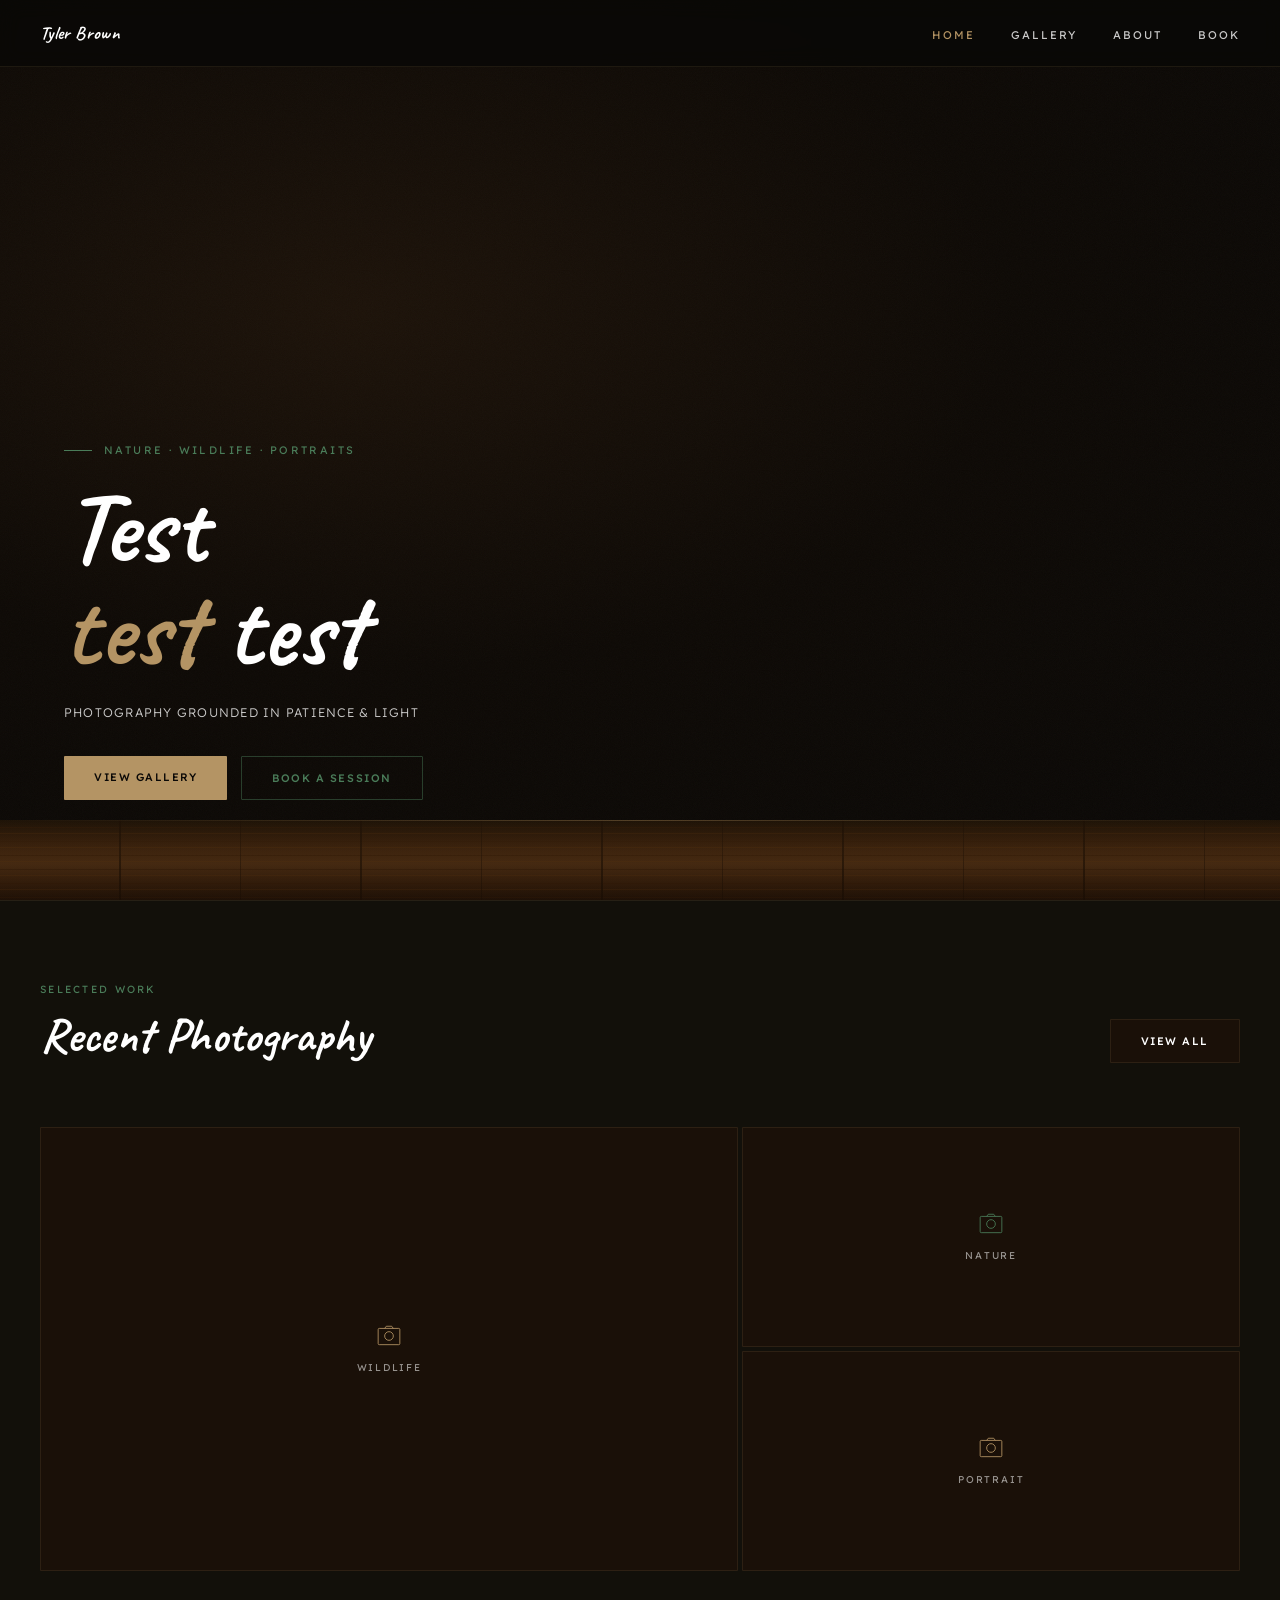
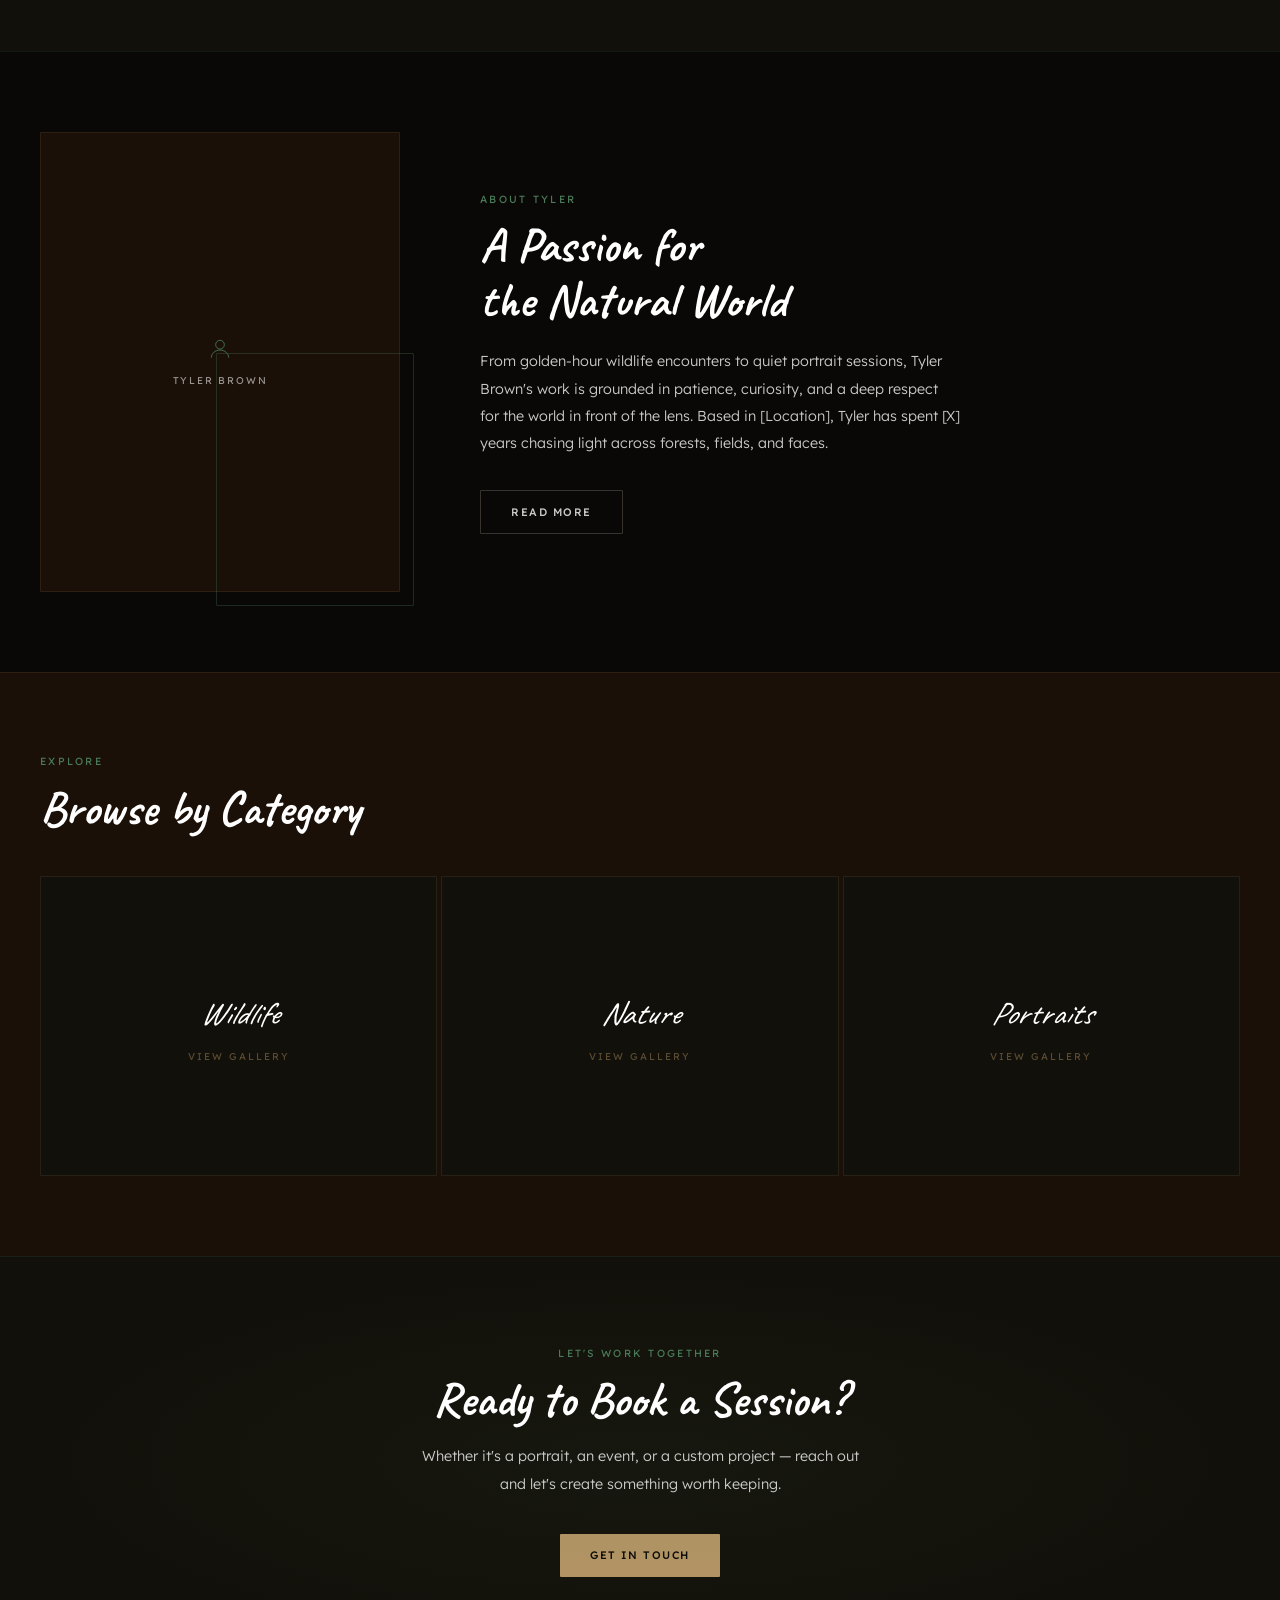
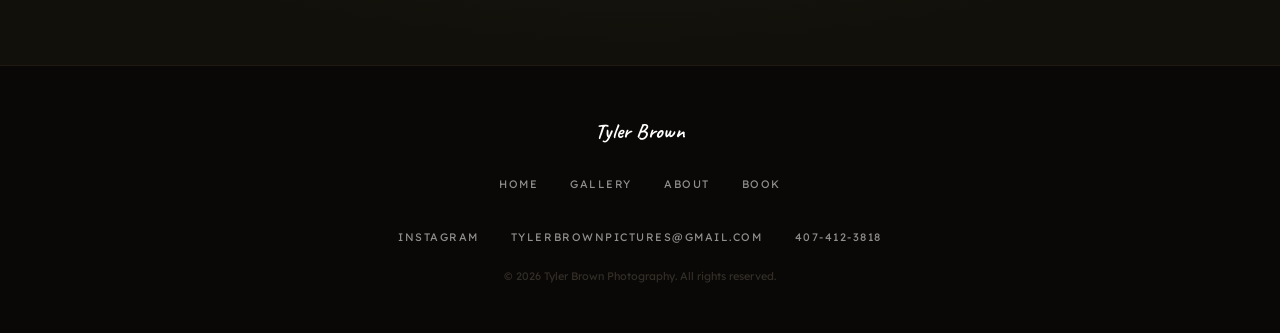
==== commit f66431e3: "testing" ====
--- a/index.html
+++ b/index.html
@@ -146,6 +146,11 @@
       <li><a href="about.html">About</a></li>
       <li><a href="book.html">Book</a></li>
     </ul>
+    <div class="footer-socials">
+      <a href="https://www.instagram.com/tylerbrownpictures?utm_source=ig_web_button_share_sheet&igsh=ZDNlZDc0MzIxNw==" target="_blank" rel="noopener">Instagram</a>
+      <a href="mailto:tylerbrownpictures@gmail.com">tylerbrownpictures@gmail.com</a>
+      <a href="tel:4074123818">407-412-3818</a>
+    </div>
     <p class="footer-copy">&copy; 2026 Tyler Brown Photography. All rights reserved.</p>
   </footer>
 
--- a/style_2.css
+++ b/style_2.css
@@ -586,6 +586,25 @@
 }
 
 .footer-links a:hover { color: var(--gold); }
+
+.footer-socials {
+  display: flex;
+  justify-content: center;
+  gap: 2rem;
+  margin-bottom: 1.25rem;
+  flex-wrap: wrap;
+}
+
+.footer-socials a {
+  text-decoration: none;
+  color: var(--parchment-dim);
+  font-size: 0.68rem;
+  letter-spacing: 0.14em;
+  text-transform: uppercase;
+  transition: color var(--ease);
+}
+
+.footer-socials a:hover { color: var(--gold); }
 
 .footer-copy { font-size: 0.68rem; color: rgba(232,220,200,0.18); }
 
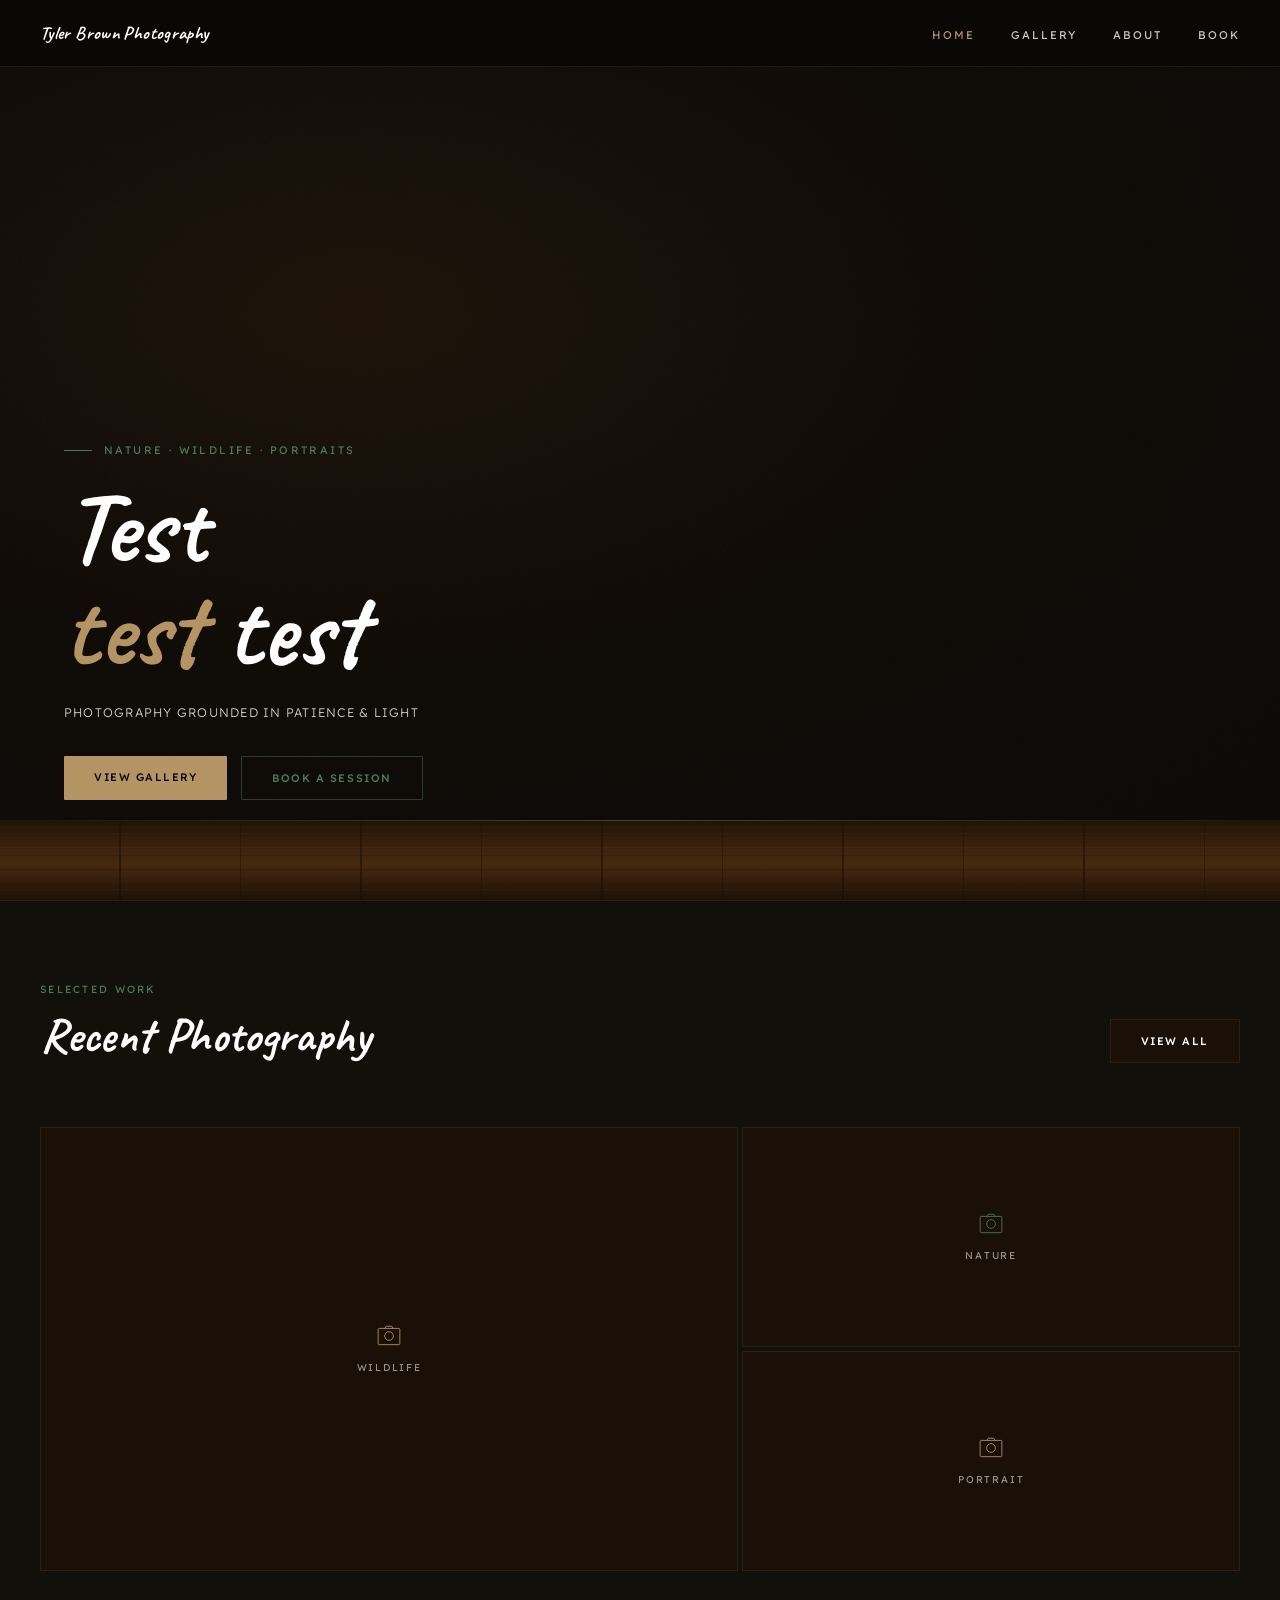
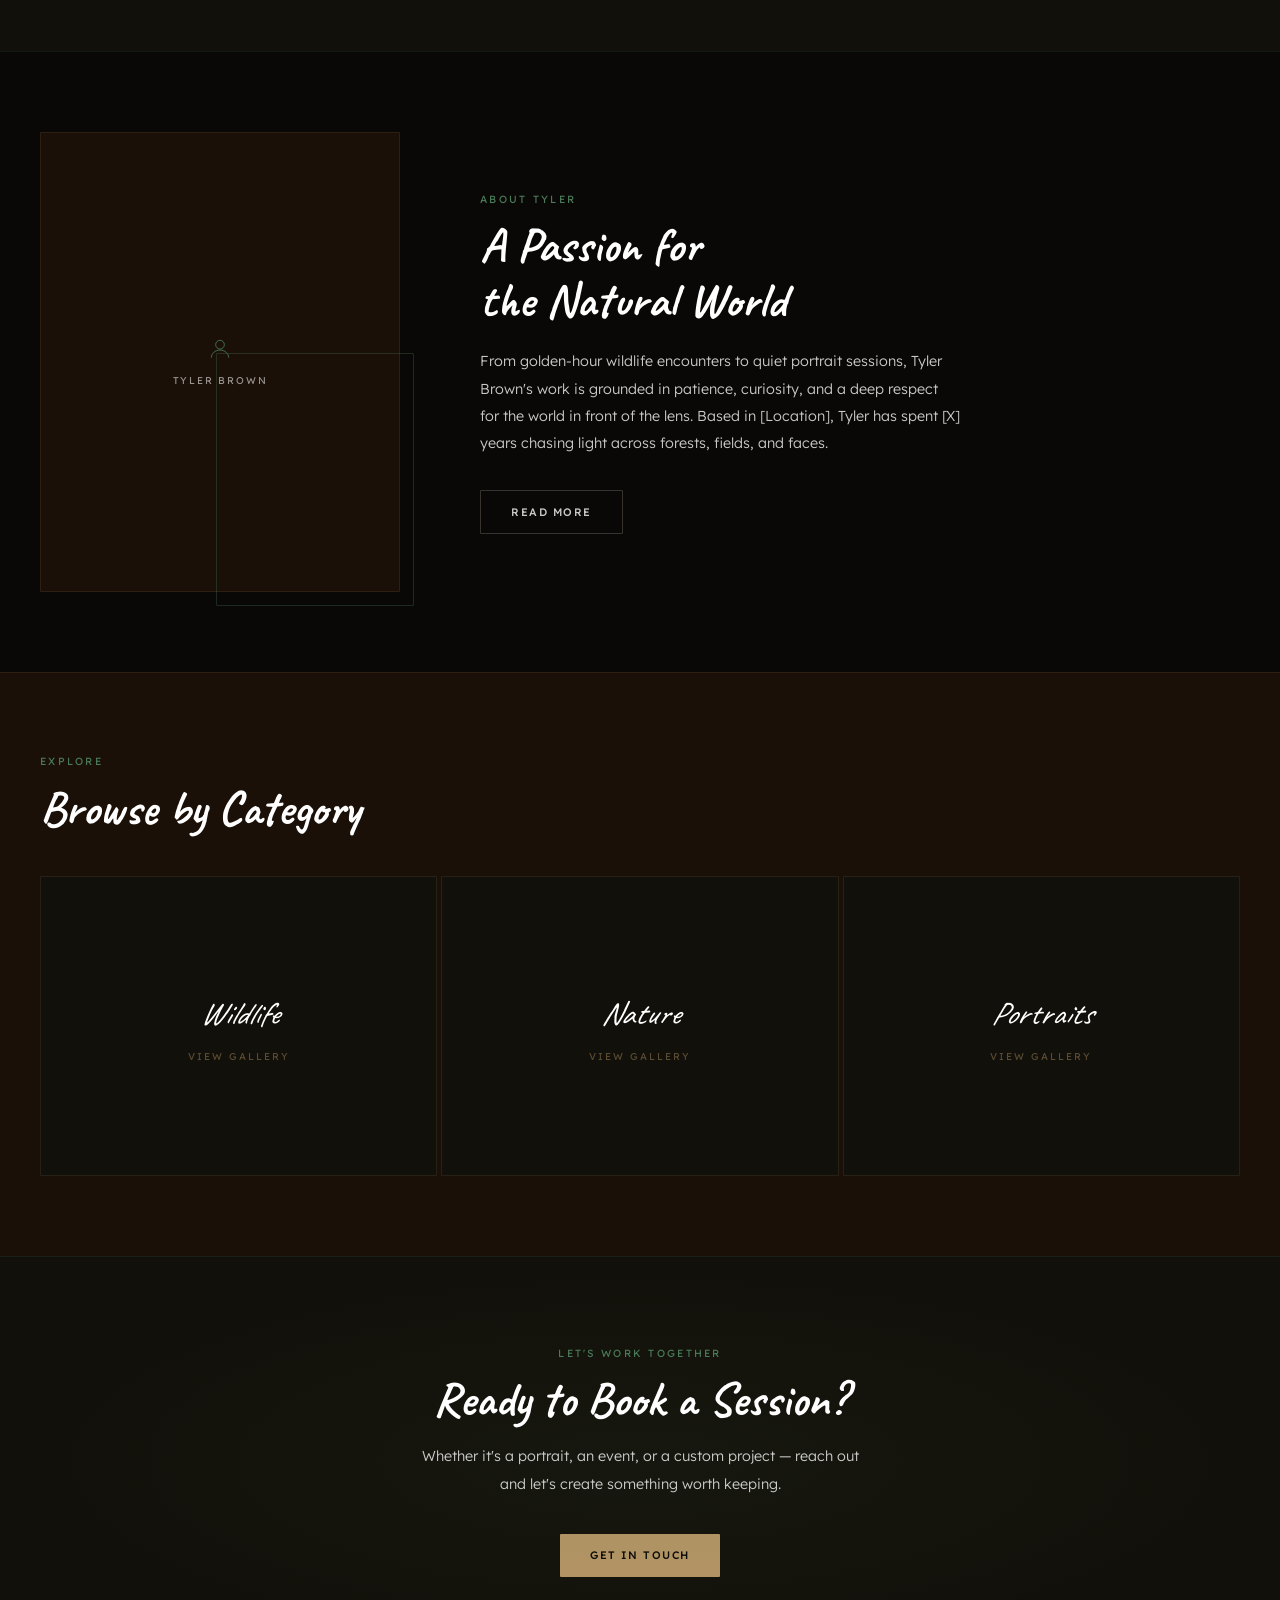
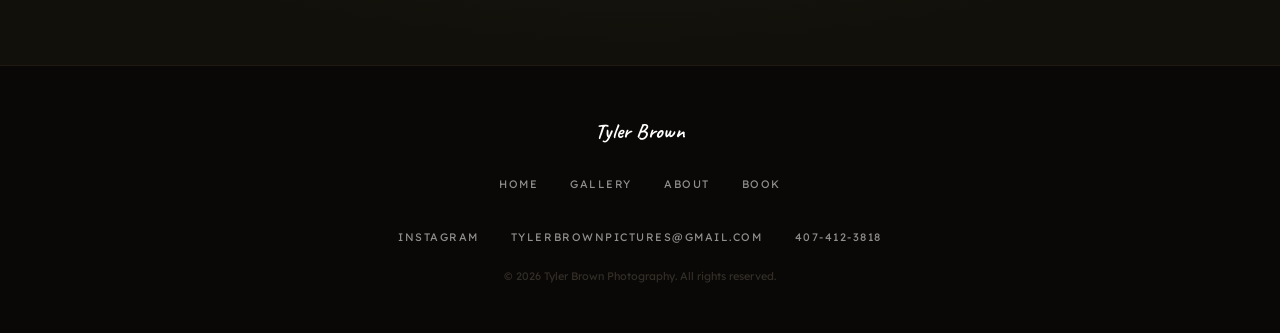
==== commit b8c0b3f4: "fixed headder" ====
--- a/index.html
+++ b/index.html
@@ -13,7 +13,7 @@
 <body>
 
   <nav>
-    <a href="index.html" class="nav-logo">Tyler Brown</a>
+    <a href="index.html" class="nav-logo">Tyler Brown Photography</a>
     <ul class="nav-links">
       <li><a href="index.html">Home</a></li>
       <li><a href="gallery.html">Gallery</a></li>
